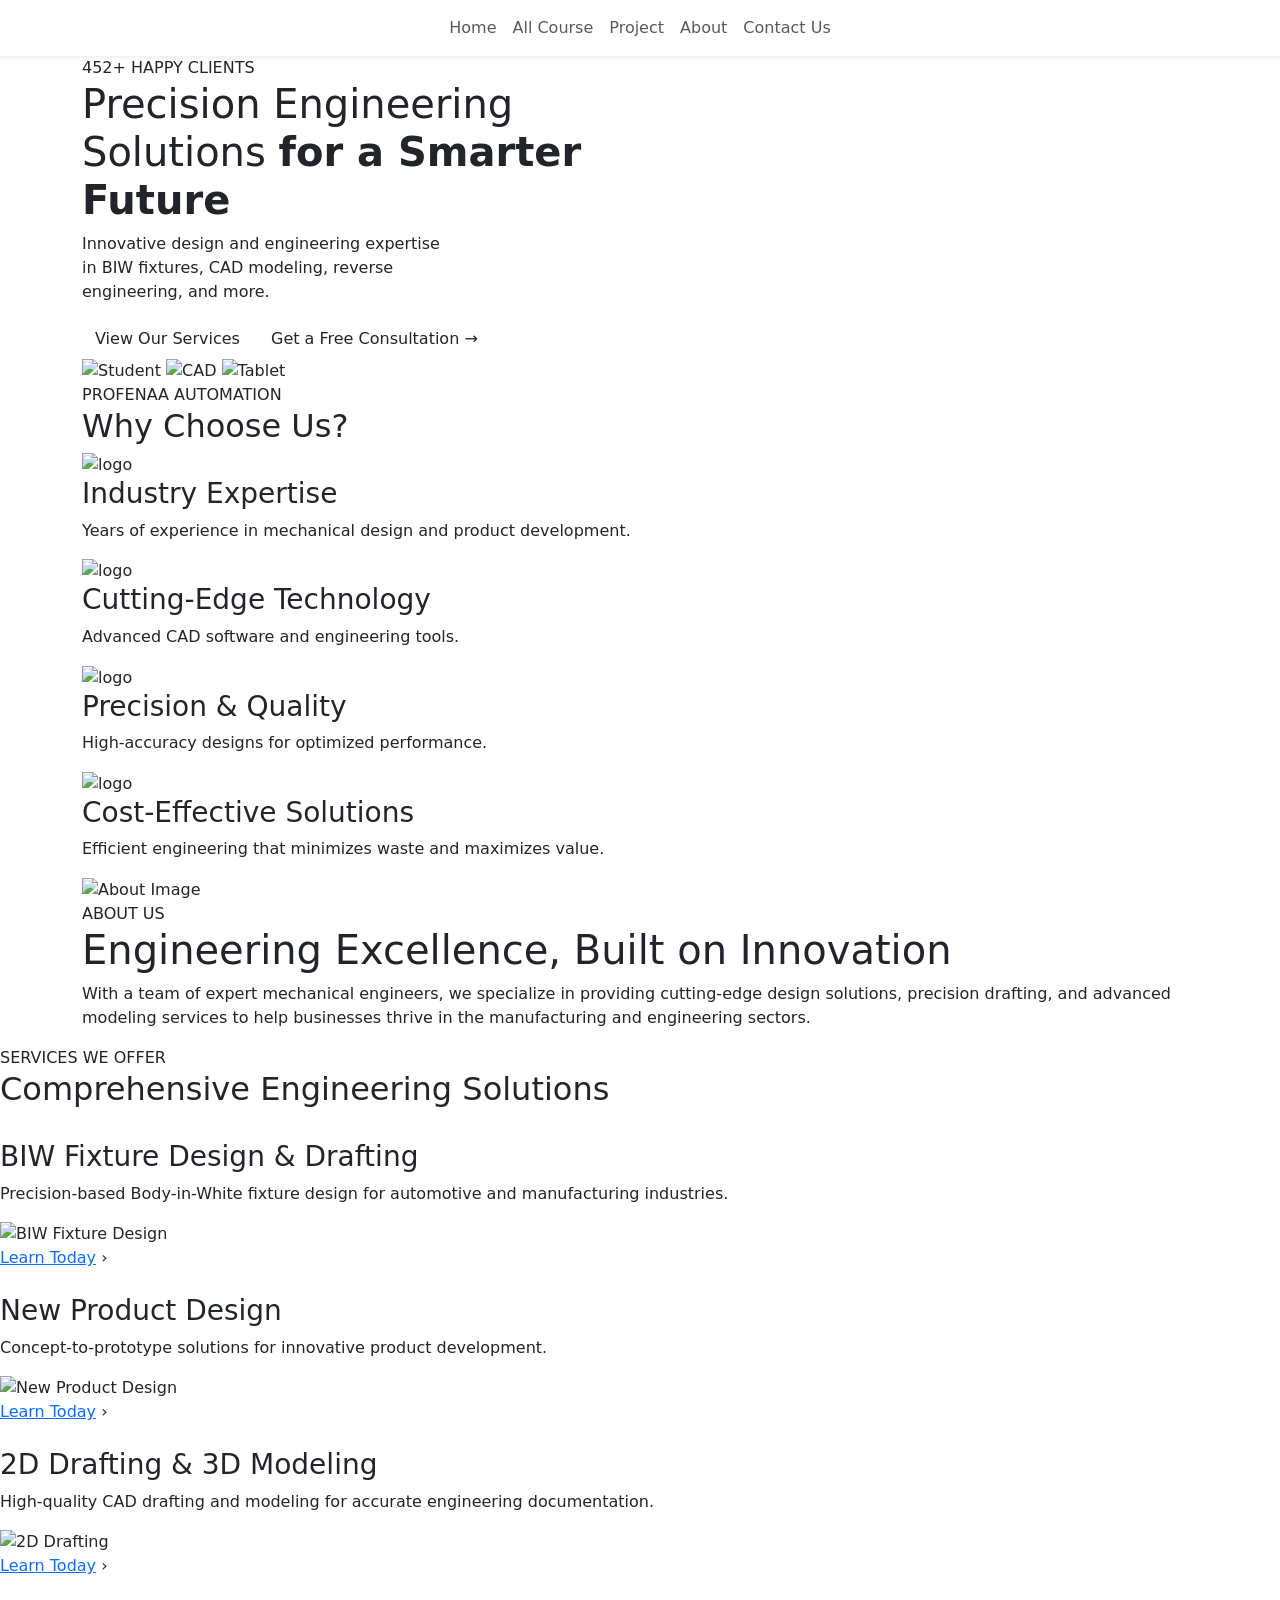
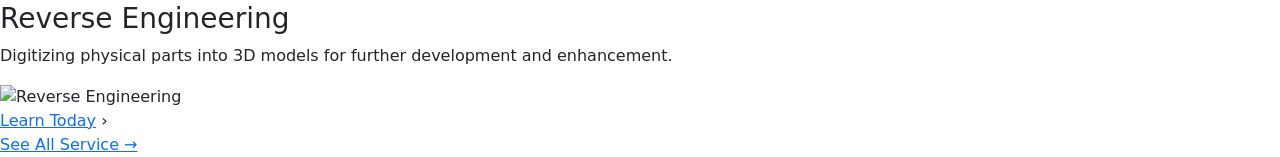
==== index.html @ 90e15c2a "index updated" ====
<!DOCTYPE html>
<html lang="en">
<head>
    <meta charset="UTF-8">
    <meta name="viewport" content="width=device-width, initial-scale=1.0">
    <title>Engineering Landing Page</title>

    <link rel="stylesheet" href="style.css">

    <link rel="preconnect" href="https://fonts.googleapis.com">
    <link href="https://cdn.jsdelivr.net/npm/bootstrap@5.3.3/dist/css/bootstrap.min.css" rel="stylesheet">
    <link href="https://fonts.googleapis.com/css2?family=Poppins:wght@300;400;500;600;700;800&display=swap" rel="stylesheet">
</head>
<body>

    <!-- Header -->
<!-- Bootstrap CSS -->

<header>
    <nav class="navbar navbar-expand-lg bg-white shadow-sm">
        <div class="container">

            <button class="navbar-toggler" type="button"
                data-bs-toggle="collapse"
                data-bs-target="#navbarNav">
                <span class="navbar-toggler-icon"></span>
            </button>

            <div class="collapse navbar-collapse justify-content-center" id="navbarNav">
                <ul class="navbar-nav">

                    <li class="nav-item">
                        <a class="nav-link" href="home1 .html">Home</a>
                    </li>

                    <li class="nav-item">
                        <a class="nav-link" href="#">All Course</a>
                    </li>

                    <li class="nav-item">
                        <a class="nav-link" href="#">Project</a>
                    </li>

                    <li class="nav-item">
                        <a class="nav-link" href="#">About</a>
                    </li>

                    <li class="nav-item">
                        <a class="nav-link" href="#">Contact Us</a>
                    </li>

                </ul>
            </div>

        </div>
    </nav>
</header>
<!-- Bootstrap JS Bundle -->


    <!-- Hero Section -->

    <section class="hero">

        <div class="overlay"></div>

        <div class="container hero-content">

            <!-- Left Side -->

            <div class="left">

                <span class="clients">
                    452+ HAPPY CLIENTS
                </span>

                <h1>
                    Precision Engineering <br>
                    Solutions <strong>for a Smarter <br> Future</strong>
                </h1>

                <p>
                    Innovative design and engineering expertise
                    <br>in BIW fixtures, CAD modeling, reverse <br>
                    engineering, and more.
                </p>

                <div class="buttons">

                    <a href="#" class="btn btn-outline">
                        View Our Services
                    </a>

                    <a href="#" class="btn btn-yellow">
                        Get a Free Consultation →
                    </a>

                </div>

            </div>

            <!-- Right Side -->

            <div class="right">

                <img src="Resource/eng home 2.png" class="student" alt="Student">

                <img src="Resource/eng home 3.png" class="cad" alt="CAD">

                <img src="Resource/eng home 4.png" class="tablet" alt="Tablet">

            </div>

        </div>

    </section>

    <!-- //////////////////////////////// -->



<section class="why-choose">

    <div class="container">

        <span class="subtitle">
            PROFENAA AUTOMATION
        </span>

        <h2>
            Why Choose Us?
        </h2>

        <div class="features">

            <!-- Card 1 -->

            <div class="feature-card">

                <div class="icon">
                    <img src="Resource/Vector (1).png" alt="logo">
                    <i class="fa-regular fa-handshake"></i>
                </div>

                <h3>Industry Expertise</h3> 

                <p>
                    Years of experience in mechanical design
                    and product development.
                </p>

            </div>

            <!-- Card 2 -->

            <div class="feature-card">

                <div class="icon">
                    <img src="Resource/Vector (2).png" alt="logo">
                    <i class="fa-solid fa-laptop-code" ></i>
                </div>

                <h3>Cutting-Edge Technology</h3>

                <p>
                    Advanced CAD software and engineering
                    tools.
                </p>

            </div>

            <!-- Card 3 -->

            <div class="feature-card">

                <div class="icon">
                    <img src="Resource/Vector (3).png" alt="logo">
                    <i class="fa-solid fa-award"></i>
                </div>

                <h3>Precision & Quality</h3>

                <p>
                    High-accuracy designs for optimized
                    performance.
                </p>

            </div>

            <!-- Card 4 -->

            <div class="feature-card">

                <div class="icon">
                    <img src="Resource/Vector (4).png" alt="logo">
                    <i class="fa-solid fa-money-bill-wave"></i>
                </div>

                <h3>Cost-Effective Solutions</h3>

                <p>
                    Efficient engineering that minimizes
                    waste and maximizes value.
                </p>

            </div>

        </div>

    </div>

</section>
<!-- ///////////////////////////////////////////// -->



<section class="about">

    <div class="container">

        <!-- Left Side -->

        <div class="about-image">

            <img src="Resource/eng home 5.png" alt="About Image">

           

        </div>

        <!-- Right Side -->

        <div class="about-content">

            <span>ABOUT US</span>

            <h1>
                Engineering Excellence, Built on Innovation
            </h1>

            <p>
                With a team of expert mechanical engineers, we specialize in
                providing cutting-edge design solutions, precision drafting,
                and advanced modeling services to help businesses thrive in
                the manufacturing and engineering sectors.
            </p>

        </div>

    </div>

</section>

<!-- ///////////////////////////////////////// -->

<!-- ================= SERVICES SECTION ================= -->

<section class="services-section">

    <div class="section-title">
        <span>SERVICES WE OFFER</span>
        <h2>Comprehensive Engineering Solutions</h2>
    </div>

    <div class="service-container">

        <!-- Card 1 -->
        <div class="service-card">

            <div class="badge">Best Service</div>

            <h3>BIW Fixture Design &amp; Drafting</h3>

            <p>
                Precision-based Body-in-White fixture
                design for automotive and manufacturing
                industries.
            </p>

            <img src="Resource/image (1).png"
                 alt="BIW Fixture Design">

            <div class="card-footer">
                <a href="#">Learn Today</a>
                <span>&#8250;</span>
            </div>

        </div>

        <!-- Card 2 -->
        <div class="service-card">

            <div class="badge">Best Service</div>

            <h3>New Product Design</h3>

            <p>
                Concept-to-prototype solutions for
                innovative product development.
            </p>

            <img src="Resource/image (2).png"
                 alt="New Product Design">

            <div class="card-footer">
                <a href="#">Learn Today</a>
                <span>&#8250;</span>
            </div>

        </div>

        <!-- Card 3 -->
        <div class="service-card">

            <div class="badge">Best Service</div>

            <h3>2D Drafting &amp; 3D Modeling</h3>

            <p>
                High-quality CAD drafting and
                modeling for accurate engineering
                documentation.
            </p>

            <img src="Resource/image (3).png"
                 alt="2D Drafting">

            <div class="card-footer">
                <a href="#">Learn Today</a>
                <span>&#8250;</span>
            </div>

        </div>

        <!-- Card 4 -->
        <div class="service-card">

            <div class="badge">Best Service</div>

            <h3>Reverse Engineering</h3>

            <p>
                Digitizing physical parts into 3D
                models for further development and
                enhancement.
            </p>

            <img src="Resource/image (4).png"
                 alt="Reverse Engineering">

            <div class="card-footer">
                <a href="#">Learn Today</a>
                <span>&#8250;</span>
            </div>

        </div>

    </div>

    <div class="service-btn">

        <a href="#" class="all-service-btn">
            See All Service
            <span>&#8594;</span>
        </a>

    </div>

</section>

<script src="https://cdn.jsdelivr.net/npm/bootstrap@5.3.3/dist/js/bootstrap.bundle.min.js"></script>

</body>
</html>
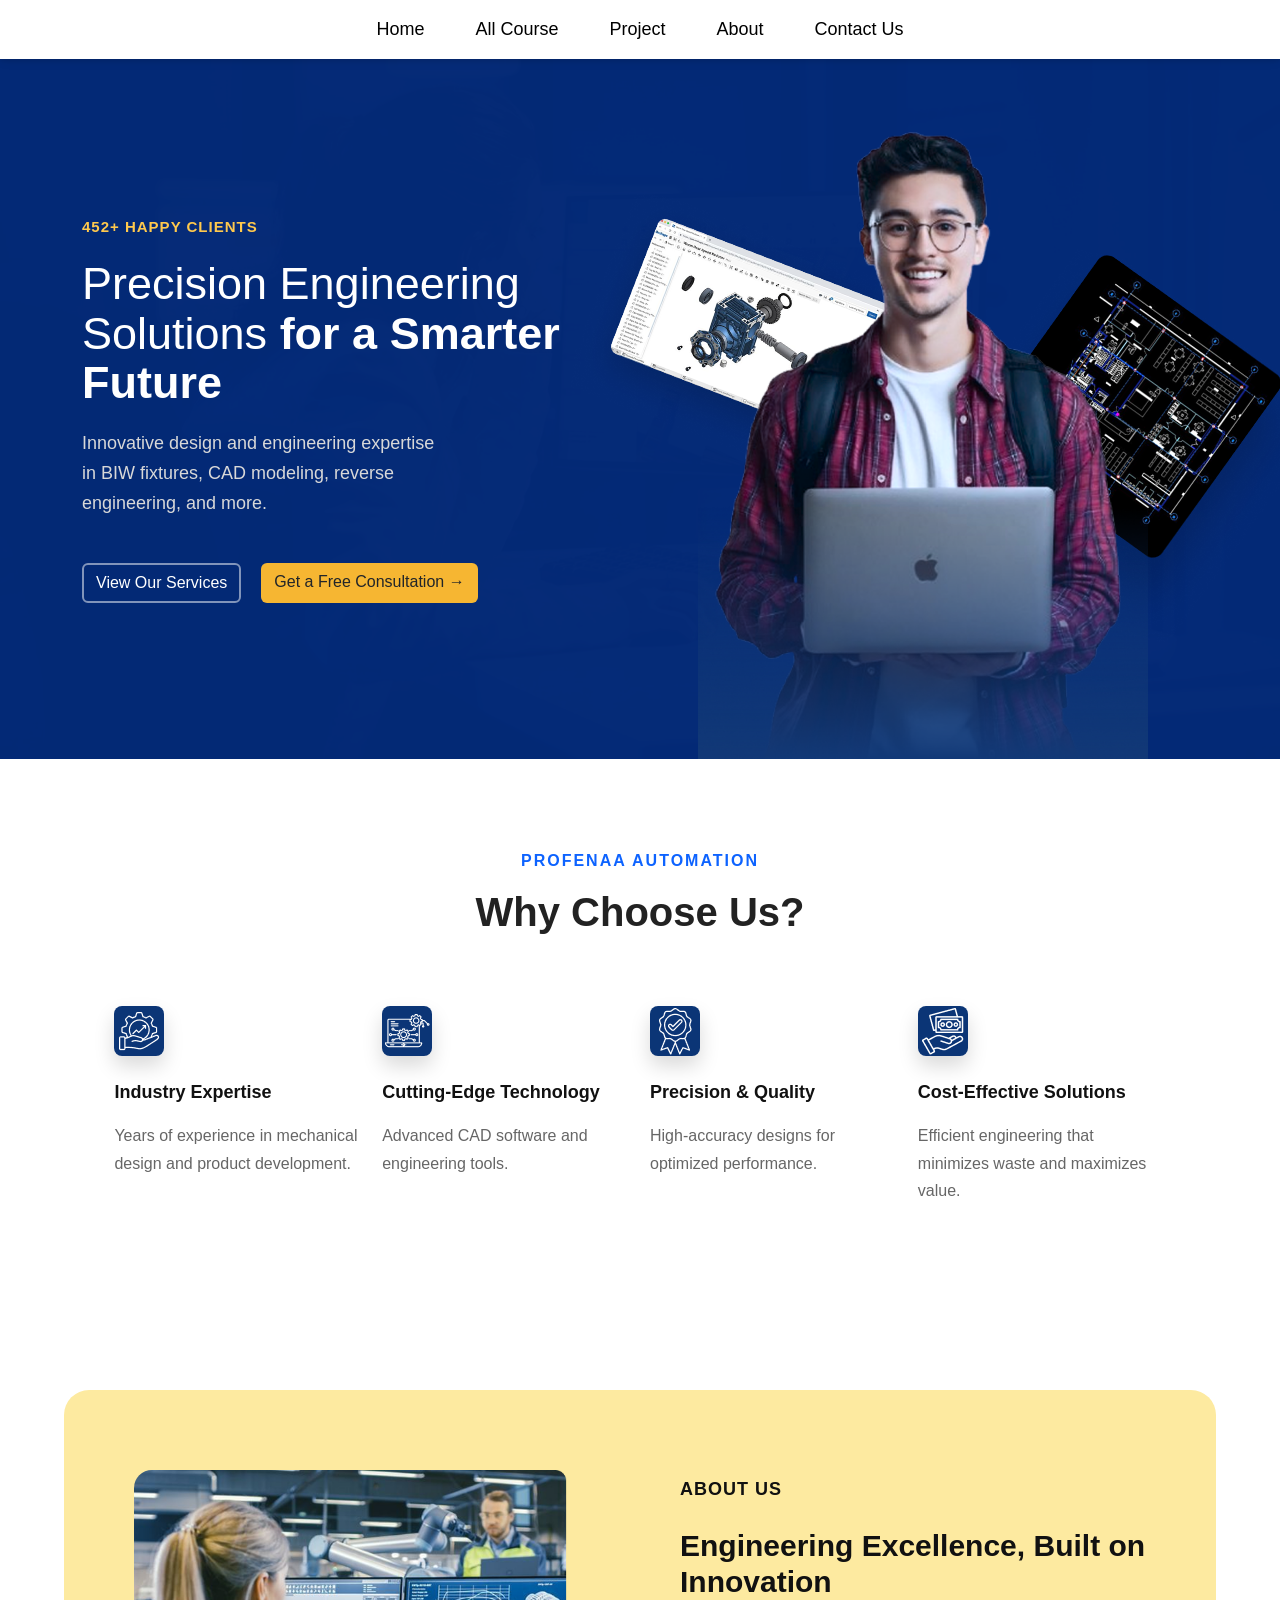
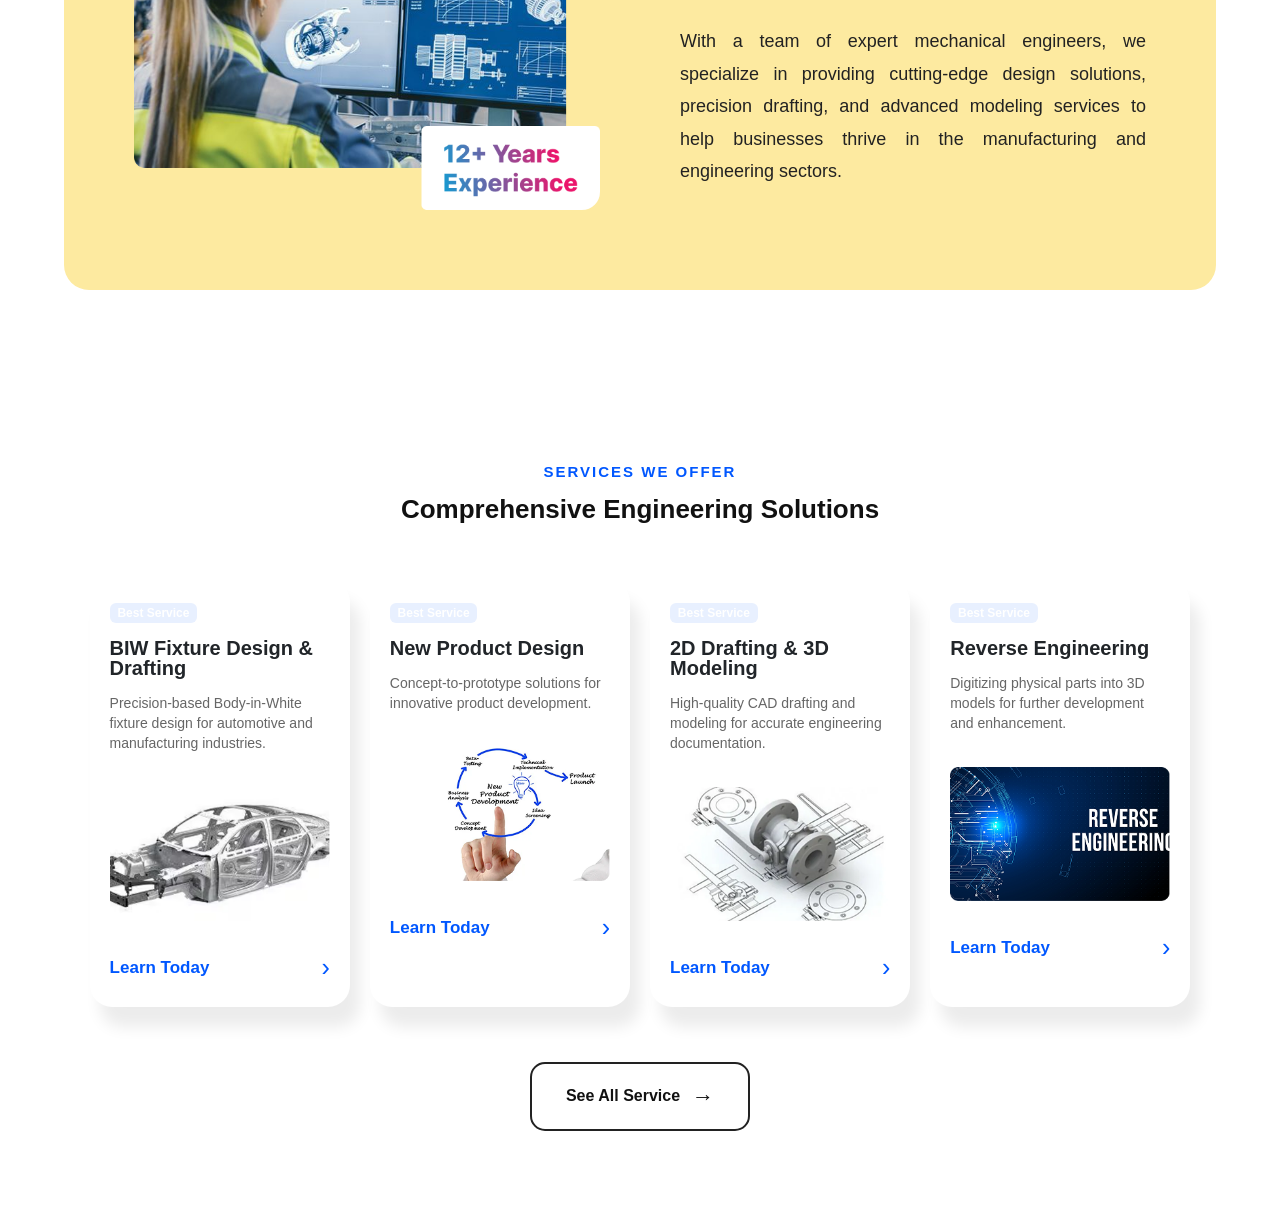
==== commit 03750029: "Updated" ====
--- a/index.html
+++ b/index.html
@@ -5,7 +5,7 @@
     <meta name="viewport" content="width=device-width, initial-scale=1.0">
     <title>Engineering Landing Page</title>
 
-    <link rel="stylesheet" href="style.css">
+    <link rel="stylesheet" href="Assets/style.css">
 
     <link rel="preconnect" href="https://fonts.googleapis.com">
     <link href="https://cdn.jsdelivr.net/npm/bootstrap@5.3.3/dist/css/bootstrap.min.css" rel="stylesheet">
@@ -103,11 +103,11 @@
 
             <div class="right">
 
-                <img src="Resource/eng home 2.png" class="student" alt="Student">
-
-                <img src="Resource/eng home 3.png" class="cad" alt="CAD">
-
-                <img src="Resource/eng home 4.png" class="tablet" alt="Tablet">
+                <img src="Assets/Resource/eng home 2.png" class="student" alt="Student">
+
+                <img src="Assets/Resource/eng home 3.png" class="cad" alt="CAD">
+
+                <img src="Assets/Resource/eng home 4.png" class="tablet" alt="Tablet">
 
             </div>
 
@@ -138,7 +138,7 @@
             <div class="feature-card">
 
                 <div class="icon">
-                    <img src="Resource/Vector (1).png" alt="logo">
+                    <img src="Assets/Resource/Vector (1).png" alt="logo">
                     <i class="fa-regular fa-handshake"></i>
                 </div>
 
@@ -156,7 +156,7 @@
             <div class="feature-card">
 
                 <div class="icon">
-                    <img src="Resource/Vector (2).png" alt="logo">
+                    <img src="Assets/Resource/Vector (2).png" alt="logo">
                     <i class="fa-solid fa-laptop-code" ></i>
                 </div>
 
@@ -174,7 +174,7 @@
             <div class="feature-card">
 
                 <div class="icon">
-                    <img src="Resource/Vector (3).png" alt="logo">
+                    <img src="Assets/Resource/Vector (3).png" alt="logo">
                     <i class="fa-solid fa-award"></i>
                 </div>
 
@@ -192,7 +192,7 @@
             <div class="feature-card">
 
                 <div class="icon">
-                    <img src="Resource/Vector (4).png" alt="logo">
+                    <img src="Assets/Resource/Vector (4).png" alt="logo">
                     <i class="fa-solid fa-money-bill-wave"></i>
                 </div>
 
@@ -222,7 +222,7 @@
 
         <div class="about-image">
 
-            <img src="Resource/eng home 5.png" alt="About Image">
+            <img src="Assets/Resource/eng home 5.png" alt="About Image">
 
            
 
@@ -277,7 +277,7 @@
                 industries.
             </p>
 
-            <img src="Resource/image (1).png"
+            <img src="Assets/Resource/image (1).png"
                  alt="BIW Fixture Design">
 
             <div class="card-footer">
@@ -299,7 +299,7 @@
                 innovative product development.
             </p>
 
-            <img src="Resource/image (2).png"
+            <img src="Assets/Resource/image (2).png"
                  alt="New Product Design">
 
             <div class="card-footer">
@@ -322,7 +322,7 @@
                 documentation.
             </p>
 
-            <img src="Resource/image (3).png"
+            <img src="Assets/Resource/image (3).png"
                  alt="2D Drafting">
 
             <div class="card-footer">
@@ -345,7 +345,7 @@
                 enhancement.
             </p>
 
-            <img src="Resource/image (4).png"
+            <img src="Assets/Resource/image (4).png"
                  alt="Reverse Engineering">
 
             <div class="card-footer">
--- a/Assets/style.css
+++ b/Assets/style.css
@@ -0,0 +1,1240 @@
+*{
+    margin:0;
+    padding:0;
+    box-sizing:border-box;
+    font-family:'Poppins',sans-serif;
+}
+
+body{
+    background:#fff;
+}
+
+header{
+    background:#fff;
+    box-shadow:0 2px 10px rgba(0,0,0,.08);
+    position:sticky;
+    top:0;
+    z-index:999;
+}
+
+.navbar{
+    padding:18px 0;
+}
+
+.navbar-brand{
+    font-size:32px;
+    font-weight:700;
+    color:#000;
+}
+
+.navbar-nav{
+    gap:35px;
+}
+
+.navbar-nav .nav-link{
+    color:#000;
+    font-size:18px;
+    font-weight:500;
+}
+
+.navbar-nav .nav-link:hover{
+    color:#0d6efd;
+}
+
+.navbar-toggler{
+    border:none;
+    box-shadow:none !important;
+}
+
+@media (max-width:991.98px){
+
+    .navbar-collapse{
+        margin-top:15px;
+    }
+
+    .navbar-nav{
+        gap:10px;
+        text-align:center;
+    }
+
+    .navbar-nav .nav-link{
+        padding:10px 0;
+    }
+
+}
+
+/* ================= HERO ================= */
+
+.hero{
+    position:relative;
+    height:700px;
+     background: url("Resource/hero-section.png") center center/cover no-repeat;
+    overflow:hidden;
+}
+
+.overlay{
+    position:absolute;
+    width:100%;
+    height:100%;
+    background:rgba(4,41,120,.88);
+}
+
+.hero-content{
+    position:relative;
+    z-index:2;
+    display:flex;
+    justify-content:space-between;
+    align-items:center;
+    height:100%;
+}
+
+
+/* LEFT */
+
+.left{
+    width:50%;
+    color:#fff;
+}
+
+.clients{
+    color:#ffc94d;
+    font-size:15px;
+    font-weight:600;
+    letter-spacing:1px;
+}
+
+.left h1{
+    font-size:45px;
+    line-height:1.10;
+    margin:20px 0;
+    font-weight:300;
+}
+
+.left h1 strong{
+    font-weight:700;
+}
+
+.left p{
+    width:530px;
+    font-size:18px;
+    line-height:30px;
+    color:#d8d8d8;
+    margin-bottom:45px;
+}
+
+.buttons{
+    display:flex;
+    gap:20px;
+}
+
+.btn{
+    text-decoration:none;
+    padding:18px 36px;
+    border-radius:8px;
+    font-size:18px;
+    font-weight:600;
+    transition:.3s;
+   
+}
+
+.btn-outline{
+    border:2px solid rgba(255,255,255,.5) !important;
+    color:#fff !important;
+}
+
+.btn-outline:hover{
+    background:#fff !important;
+    color:#123a8b !important;
+}
+
+.btn-yellow{
+    background:#f6b632 !important;
+    color:#111;
+}
+
+.btn-yellow:hover{
+    background:#ffc94d !important;
+}
+
+/* RIGHT */
+
+.right{
+    width:50%;
+    position:relative;
+    height:100%;
+}
+
+/* Student */
+
+.student{
+    position:absolute;
+    width:450px;
+    bottom:0;
+    right:50px;
+    z-index:5;
+}
+
+/* CAD Image */
+
+.cad{
+    position:absolute;
+    width:350px;
+    top:150px;
+    left:500x;
+    transform:rotate(7deg);
+    border-radius:12px;
+    /* box-shadow:0 1px 0px rgba(0,0,0,.35); */
+    z-index:3;
+    right: 270px;
+    margin-left: 15px;
+}
+
+/* Tablet */
+
+.tablet{
+    position:absolute;
+    width:350px;
+    right:-90px;
+    top:200px;
+    transform:rotate(10deg);
+    border-radius:18px;
+    /* box-shadow:0 15px 35px rgba(0,0,0,.35); */
+}
+
+/* ================= Responsive ================= */
+
+@media(max-width:992px){
+
+.hero{
+height:auto;
+padding:80px 0;
+}
+
+.hero-content{
+flex-direction:column;
+text-align:center;
+}
+
+.left{
+width:100%;
+}
+
+.left p{
+width:100%;
+}
+
+.right{
+width:100%;
+height:700px;
+margin-top:40px;
+}
+
+.student{
+position:absolute;
+width:350px;
+right:50%;
+transform:translateX(50%);
+}
+
+.cad{
+width:250px;
+left:20%;
+top:80px;
+}
+
+.tablet{
+width:170px;
+right:15%;
+top:230px;
+}
+
+nav ul{
+gap:20px;
+}
+
+.left h1{
+font-size:44px;
+}
+
+.left p{
+font-size:18px;
+line-height:30px;
+}
+
+}
+
+/* ....................................................... */
+
+
+
+*{
+    margin:0;
+    padding:0;
+    box-sizing:border-box;
+    font-family:'Poppins',sans-serif;
+}
+
+body{
+    background:#ffffff;
+}
+
+/*=========================
+    WHY CHOOSE US
+=========================*/
+
+.why-choose{
+    width:100%;
+    padding:90px 8%;
+    background:#ffffff;
+    
+}
+
+.container{
+    max-width:1200px;
+    margin:auto;
+}
+
+.subtitle{
+    display:block;
+    text-align:center;
+    color:#0d63ff;
+    font-size:16px;
+    font-weight:600;
+    letter-spacing:2px;
+    text-transform:uppercase;
+    margin-bottom:15px;
+}
+
+.why-choose h2{
+    text-align:center;
+    font-size:40px;
+    font-weight:700;
+    color:#222;
+    margin-bottom:70px;
+}
+
+/*=========================
+      Feature Cards
+=========================*/
+
+.features{
+    display:grid;
+    grid-template-columns:repeat(4,1fr);
+    gap:20px;
+}
+
+.feature-card{
+    text-align:left;
+}
+
+.icon{
+    width:50px;
+    height:50px;
+    background:#0b3576;
+    border-radius:8px;
+
+    display:flex;
+    align-items:center;
+    justify-content:center;
+
+    margin-bottom:25px;
+
+    box-shadow:0 10px 20px rgba(0,0,0,.15);
+}
+
+.icon i{
+    color:#fff;
+    font-size:22px;
+}
+
+.feature-card h3{
+    font-size:18px;
+    color:#111;
+    font-weight:700;
+    margin-bottom:18px;
+    line-height:1.3;
+}
+
+.feature-card p{
+    font-size:16px;
+    color:#666;
+    line-height:1.7;
+}
+
+/*=========================
+      Hover Effect
+=========================*/
+
+.feature-card:hover .icon{
+    background:#0056ff;
+    transform:translateY(-5px);
+    transition:.3s;
+}
+
+.feature-card:hover h3{
+    color:#0056ff;
+    transition:.3s;
+}
+
+/*=========================
+      Responsive
+=========================*/
+
+@media(max-width:992px){
+
+.features{
+    grid-template-columns:repeat(2,1fr);
+    gap:40px;
+}
+
+.why-choose h2{
+    font-size:38px;
+}
+
+.feature-card h3{
+    font-size:24px;
+}
+
+}
+
+@media(max-width:768px){
+
+.features{
+    grid-template-columns:1fr;
+    gap:35px;
+}
+
+.why-choose{
+    padding:70px 6%;
+}
+
+.subtitle{
+    font-size:14px;
+}
+
+.why-choose h2{
+    font-size:32px;
+}
+
+.feature-card{
+    text-align:center;
+}
+
+.icon{
+    margin:0 auto 20px;
+}
+
+.feature-card h3{
+    font-size:22px;
+}
+
+.feature-card p{
+    font-size:16px;
+}
+
+}
+
+/* ////////////////////////////////////// */
+
+/*==============================
+         ABOUT SECTION
+==============================*/
+
+*{
+    margin:0;
+    padding:0;
+    box-sizing:border-box;
+    font-family:'Poppins',sans-serif;
+}
+
+body{
+    background:#ffffff;
+}
+
+.about{
+    width:100%;
+    padding:80px 0;
+}
+
+.about .container{
+    width:90%;
+    max-width:1250px;
+    margin:auto;
+    background:#FDEAA0;
+    border-radius:25px;
+    padding:80px 70px;
+
+    display:flex;
+    justify-content:space-between;
+    align-items:center;
+    gap:80px;
+}
+
+/*==============================
+        LEFT IMAGE
+==============================*/
+
+.about-image{
+    width:48%;
+    position:relative;
+}
+
+.about-image img{
+    width:100%;
+    border-radius:18px;
+    display:block;
+}
+
+/* Experience Box */
+
+.experience-box{
+    position:absolute;
+    bottom:-25px;
+    right:-35px;
+
+    background:#ffffff;
+    border-radius:10px;
+    padding:18px 25px;
+
+    box-shadow:0 8px 25px rgba(0,0,0,0.15);
+}
+
+.experience-box h2{
+    font-size:42px;
+    font-weight:700;
+    color:#2F80ED;
+    line-height:1;
+}
+
+.experience-box h3{
+    font-size:26px;
+    font-weight:700;
+    color:#C3377A;
+    line-height:1.2;
+}
+
+/*==============================
+       RIGHT CONTENT
+==============================*/
+
+.about-content{
+    width:48%;
+}
+
+.about-content span{
+    display:block;
+    font-size:18px;
+    font-weight:600;
+    color:#111;
+    letter-spacing:1px;
+    margin-bottom:25px;
+}
+
+.about-content h1{
+    font-size:30px;
+    font-weight:700;
+    color:#111;
+    line-height:1.2;
+    margin-bottom:25px;
+}
+
+.about-content p{
+    font-size:18px;
+    color:#222;
+    line-height:1.8;
+    text-align: justify;
+}
+
+/*==============================
+        RESPONSIVE
+==============================*/
+
+@media(max-width:992px){
+
+.about .container{
+    flex-direction:column;
+    padding:50px 35px;
+}
+
+.about-image,
+.about-content{
+    width:100%;
+}
+
+.about-content{
+    margin-top:40px;
+}
+
+.about-content h1{
+    font-size:38px;
+}
+
+.about-content p{
+    font-size:18px;
+}
+
+.experience-box{
+    right:20px;
+    bottom:-20px;
+}
+
+}
+
+@media(max-width:768px){
+
+.about{
+    padding:40px 0;
+}
+
+.about .container{
+    padding:35px 20px;
+}
+
+.about-content h1{
+    font-size:30px;
+}
+
+.about-content p{
+    font-size:16px;
+}
+
+.experience-box{
+    padding:15px 20px;
+}
+
+.experience-box h2{
+    font-size:30px;
+}
+
+.experience-box h3{
+    font-size:20px;
+}
+
+}
+
+/* ////////////////////////////////// */
+
+/* ===========================
+   GOOGLE FONT
+=========================== */
+@import url('https://fonts.googleapis.com/css2?family=Poppins:wght@300;400;500;600;700;800&display=swap');
+
+*{
+    margin:0;
+    padding:0;
+    box-sizing:border-box;
+    font-family:'Poppins',sans-serif;
+}
+
+body{
+    background:#fff;
+    color:#222;
+}
+
+/*==============================
+        SECTION
+===============================*/
+
+.services-section{
+    width:100%;
+    padding:90px 7%;
+    background:#fff;
+}
+
+/*==============================
+      TITLE
+===============================*/
+
+.section-title{
+    text-align:center;
+    margin-bottom:55px;
+}
+
+.section-title span{
+    color:#0057ff;
+    font-size:15px;
+    font-weight:600;
+    letter-spacing:2px;
+    text-transform:uppercase;
+}
+
+.section-title h2{
+    margin-top:10px;
+    font-size:26px;
+    font-weight:700;
+    color:#111;
+}
+
+/*==============================
+      CARDS
+===============================*/
+
+.service-container{
+    display:grid;
+    grid-template-columns:repeat(4,1fr);
+    gap:20px;
+}
+
+.service-card{
+
+    background:#fff;
+    border-radius:22px;
+    padding:20px;
+
+    box-shadow:
+    10px 20px 15px rgba(0,0,0,.08);
+
+    transition:.4s ease;
+    overflow:hidden;
+    width: 100%;
+    height: auto;
+}
+
+.service-card:hover{
+
+    transform:translateY(-12px);
+
+    box-shadow:
+    5px 10px 10px rgba(0,0,0,.18);
+
+}
+
+/*==============================
+       BADGE
+===============================*/
+
+.badge{
+
+    display:inline-block;
+
+    background:#E8F0FF;
+
+    color:#003B9A;
+
+    padding:6px 15px;
+
+    border-radius:30px;
+
+    font-size:12px;
+
+    font-weight:600;
+
+    margin-bottom:15px;
+
+}
+
+/*==============================
+       TITLE
+===============================*/
+
+.service-card h3{
+
+    font-size:20px;
+
+    line-height:20px;
+
+    margin-bottom:15px;
+
+    font-weight:800;
+
+}
+
+/*==============================
+        TEXT
+===============================*/
+
+.service-card p{
+
+    font-size:14px;
+
+    color:#666;
+
+    line-height:20px;
+
+    margin-bottom:26px;
+
+}
+
+/*==============================
+        IMAGE
+===============================*/
+
+.service-card img{
+
+    width:100%;
+
+    height:150px;
+
+    object-fit:contain;
+
+    transition:.5s;
+
+}
+
+.service-card:hover img{
+
+    transform:scale(1.06);
+
+}
+
+/*==============================
+      FOOTER
+===============================*/
+
+.card-footer{
+
+    display:flex;
+
+    justify-content:space-between;
+
+    align-items:center;
+
+    margin-top:20px;
+
+}
+
+.card-footer a{
+
+    text-decoration:none;
+
+    color:#0057ff;
+
+    font-weight:600;
+
+    font-size:17px;
+
+}
+
+.card-footer span{
+
+    color:#0057ff;
+
+    font-size:25px;
+
+    transition:.3s;
+
+}
+
+.service-card:hover .card-footer span{
+
+    transform:translateX(10px);
+
+}
+
+/*==============================
+      BUTTON
+===============================*/
+
+.service-btn{
+
+    text-align:center;
+
+    margin-top:55px;
+
+}
+
+.all-service-btn{
+
+    display:inline-flex;
+
+    align-items:center;
+
+    gap:12px;
+
+    padding:16px 34px;
+
+    border:2px solid #222;
+
+    text-decoration:none;
+
+    color:#111;
+
+    border-radius:15px;
+
+    font-weight:600;
+
+    transition:.4s;
+
+}
+
+.all-service-btn:hover{
+
+    background:#0057ff;
+
+    border-color:#0057ff;
+
+    color:#fff;
+
+}
+
+.all-service-btn span{
+
+    font-size:22px;
+
+    transition:.3s;
+
+}
+
+.all-service-btn:hover span{
+
+    transform:translateX(8px);
+
+}
+
+/*==============================
+     TABLET
+===============================*/
+
+@media(max-width:1200px){
+
+.service-container{
+
+grid-template-columns:repeat(2,1fr);
+
+}
+
+.section-title h2{
+
+font-size:38px;
+
+}
+
+}
+
+/*==============================
+       MOBILE
+===============================*/
+
+@media(max-width:768px){
+
+.services-section{
+
+padding:70px 20px;
+
+}
+
+.section-title h2{
+
+font-size:30px;
+
+}
+
+.service-container{
+
+grid-template-columns:1fr;
+
+gap:25px;
+
+}
+
+.service-card{
+
+padding:20px;
+
+}
+
+.service-card h3{
+
+font-size:24px;
+
+line-height:34px;
+
+}
+
+.service-card p{
+
+font-size:15px;
+
+line-height:26px;
+
+}
+
+.service-card img{
+
+height:180px;
+
+}
+
+.all-service-btn{
+
+padding:14px 28px;
+
+font-size:15px;
+
+}
+
+}
+
+/*==============================
+    SMALL MOBILE
+===============================*/
+
+@media(max-width:480px){
+
+.section-title span{
+
+font-size:13px;
+
+}
+
+.section-title h2{
+
+font-size:26px;
+
+}
+
+.service-card{
+
+border-radius:18px;
+
+}
+
+.service-card h3{
+
+font-size:22px;
+
+}
+
+.service-card img{
+
+height:160px;
+
+}
+
+.card-footer a{
+
+font-size:16px;
+
+}
+
+}
+
+
+/* ///////////////////////////////////////// media */
+
+/* ===========================
+   LARGE LAPTOP
+=========================== */
+@media (max-width:1200px){
+
+    .container{
+        width:95%;
+    }
+
+    .hero-content,
+    .about .container{
+        gap:40px;
+    }
+
+    .left h1{
+        font-size:48px;
+    }
+
+    .left p{
+        width:100%;
+        font-size:18px;
+        line-height:32px;
+    }
+
+    .student{
+        width:360px;
+    }
+
+    .cad{
+        width:250px;
+    }
+
+    .tablet{
+        width:170px;
+    }
+
+}
+
+/* ===========================
+   TABLET
+=========================== */
+
+@media (max-width:992px){
+
+    header{
+        height:auto;
+        padding:15px 0;
+    }
+
+    header .container{
+        flex-direction:column;
+        gap:20px;
+    }
+
+    nav ul{
+        flex-wrap:wrap;
+        justify-content:center;
+        gap:15px;
+    }
+
+    .hero{
+        height:auto;
+        padding:70px 0;
+    }
+
+    .hero-content{
+        flex-direction:column;
+        text-align:center;
+    }
+
+    .left,
+    .right{
+        width:100%;
+    }
+
+    .left h1{
+        font-size:42px;
+    }
+
+    .left p{
+        width:100%;
+    }
+
+    .buttons{
+        justify-content:center;
+        flex-wrap:wrap;
+    }
+
+    .right{
+        height:auto;
+        margin-top:40px;
+    }
+
+    .student{
+        position:static;
+        transform:none;
+        display:block;
+        margin:auto;
+        max-width:100%;
+        height:auto;
+    }
+
+        .cad,
+    .tablet{
+        display: none;
+    }
+
+    .features{
+        grid-template-columns:repeat(2,1fr);
+    }
+
+    .about .container{
+        flex-direction:column;
+    }
+
+    .about-image,
+    .about-content{
+        width:100%;
+    }
+
+    .service-container{
+        grid-template-columns:repeat(2,1fr);
+    }
+
+}
+
+/* ===========================
+   MOBILE
+=========================== */
+
+@media (max-width:768px){
+
+    .container{
+        width:92%;
+    }
+
+    nav ul{
+        flex-direction:column;
+        align-items:center;
+    }
+
+    .left h1{
+        font-size:32px;
+        line-height:1.3;
+    }
+
+    .left p{
+        font-size:15px;
+        line-height:26px;
+    }
+
+    .btn{
+        width:100%;
+        text-align:center;
+    }
+
+    .buttons{
+        flex-direction:column;
+    }
+
+    .why-choose h2,
+    .section-title h2,
+    .about-content h1{
+        font-size:28px;
+    }
+
+    .features{
+        grid-template-columns:1fr;
+    }
+
+    .service-container{
+        grid-template-columns:1fr;
+    }
+
+    .experience-box{
+        position:relative;
+        right:auto;
+        bottom:auto;
+        margin-top:20px;
+    }
+
+    .service-card img{
+        height:180px;
+    }
+
+}
+
+/* ===========================
+   SMALL MOBILE
+=========================== */
+
+@media (max-width:480px){
+
+    .left h1{
+        font-size:26px;
+    }
+
+    .subtitle,
+    .section-title span{
+        font-size:12px;
+    }
+
+    .feature-card h3,
+    .service-card h3{
+        font-size:20px;
+    }
+
+    .feature-card p,
+    .service-card p,
+    .about-content p{
+        font-size:14px;
+        line-height:24px;
+    }
+
+    .service-card{
+        padding:18px;
+    }
+
+}
+
+
+/* ////////////////////////////////////////////////////////////////////////////////////////////////////////////// */
+
+/* /////////////////////////////////////////////////////////////////////////////////////////////////////////// */
+
+
